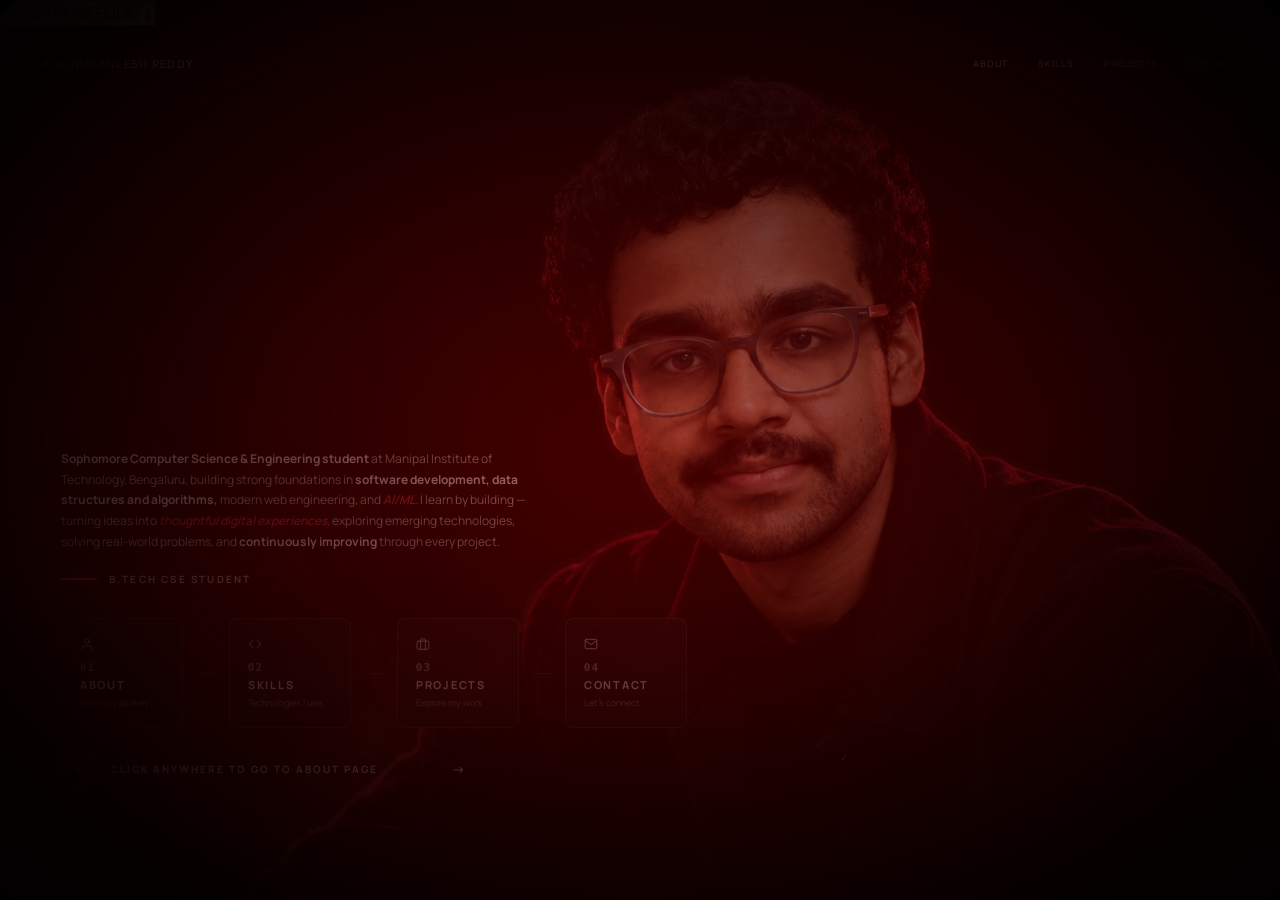
==== index.html @ 2d865bee "Initial portfolio website" ====
<!DOCTYPE html>
<html lang="en">

<head>

  <meta charset="UTF-8" />

  <meta name="viewport" content="width=device-width, initial-scale=1.0" />

  <meta name="description" content="A.V.Himaaneesh Reddy — Computer Science student and aspiring software engineer." />

  <link rel="stylesheet" href="style.css">

  <title>A.V.Himaaneesh Reddy — Portfolio</title>



  <!-- =====================================================
       PREMIUM EDITORIAL FONTS
  ====================================================== -->

  <link rel="preconnect" href="https://fonts.googleapis.com" />

  <link rel="preconnect" href="https://fonts.gstatic.com" crossorigin />

  <link
    href="https://fonts.googleapis.com/css2?family=Manrope:wght@400;500;600;700;800&family=Bodoni+Moda:opsz,wght@6..96,400;6..96,500;6..96,700&family=DM+Sans:wght@400;500;600&display=swap"
    rel="stylesheet" />



</head>


<body>
  <!-- =========================================================
     CINEMATIC PORTFOLIO INTRO
     ========================================================= -->

  <div class="portfolio-intro" id="portfolioIntro">

    <div class="intro-red-atmosphere"></div>

    <div class="intro-light" id="introLight"></div>

    <div class="intro-name-wrap">
      <div class="intro-name-mask">

        <h1 class="intro-name" id="introName">
          A.V. HIMAANEESH REDDY
        </h1>

      </div>
    </div>

    <div class="intro-center-glow" id="introCenterGlow"></div>

    <button class="intro-enter" id="introEnter" type="button">
      <span class="intro-enter-label">ENTER PORTFOLIO</span>
      <span class="intro-enter-line"></span>
      <span class="intro-enter-arrow">↓</span>
    </button>

  </div>


  <!-- =====================================================
     HERO
===================================================== -->

  <main class="hero">

    <!-- Final center glow -->
    <div class="intro-center-glow" id="introCenterGlow"></div>

    <!-- Enter control -->
    <button class="intro-enter" id="introEnter" type="button">
      <span class="intro-enter-label">ENTER PORTFOLIO</span>
      <span class="intro-enter-line"></span>
      <span class="intro-enter-arrow">↓</span>
    </button>

    </div>



    <!-- =====================================================
       HERO
  ====================================================== -->
    <main class="hero">


      <!-- ===================================================
         YOUR EXACT CINEMATIC IMAGE
    ==================================================== -->

      <img class="hero-image" src="ChatGPT Image Oct 2, 2026, 03_13_14 PM.png" alt="A.V.Himaaneesh Reddy" />


      <!-- Cinematic readability -->

      <div class="image-overlay"></div>


      <!-- Subtle red atmosphere -->

      <div class="red-atmosphere"></div>

      <!-- ===================================================
     CONTINUOUS MOVING NAME
     RIGHT → LEFT
==================================================== -->

      <div class="hero-name-marquee" aria-label="A.V.Himaaneesh Reddy">

        <div class="hero-name-track" id="heroNameTrack">

          <span class="hero-name-item">
            A.V.Himaaneesh&nbsp;<span class="red-name">Reddy</span>
          </span>

          <span class="hero-name-item" aria-hidden="true">
            A.V.Himaaneesh&nbsp;<span class="red-name">Reddy</span>
          </span>

          <span class="hero-name-item" aria-hidden="true">
            A.V.Himaaneesh&nbsp;<span class="red-name">Reddy</span>
          </span>

        </div>

      </div>
      <!-- ===================================================
         EXACT PERSON FOREGROUND
         TEXT PASSES BEHIND PERSON
    ==================================================== -->

      <img class="hero-person-foreground" src="hero-person-cutout.png" alt="" aria-hidden="true" />

      <!-- ===================================================
         DESKTOP HEADER
    ==================================================== -->

      <header class="header">


        <!-- Personal identity -->

        <a href="index.html" class="brand">
          A.V.Himaaneesh Reddy
        </a>


        <div class="header-right">


          <!-- Main website pages -->

          <nav class="main-nav" aria-label="Primary navigation">

            <a href="about.html" class="transition-to-about">
              About
            </a>

            <a href="skills.html">
              Skills
            </a>

            <a href="projects.html">
              Projects
            </a>

            <a href="contact.html">
              Contact
            </a>

          </nav>


        </div>

      </header>


      <!-- ===================================================
         MOBILE MENU BUTTON
    ==================================================== -->

      <button class="menu-button" id="menuButton" aria-label="Open navigation" aria-expanded="false">

        <span class="menu-lines">

          <span></span>

          <span></span>

          <span></span>

        </span>

      </button>


      <!-- ===================================================
         MOBILE NAVIGATION
    ==================================================== -->

      <div class="mobile-overlay" id="mobileOverlay"></div>


      <aside class="mobile-panel" id="mobilePanel" aria-label="Mobile navigation">

        <button class="mobile-close" id="mobileClose" aria-label="Close navigation">
          ×
        </button>


        <div class="mobile-panel-label">
          Navigation
        </div>


        <nav class="mobile-links">

          <a href="about.html" class="transition-to-about">
            About
          </a>

          <a href="skills.html">
            Skills
          </a>

          <a href="projects.html">
            Projects
          </a>

          <a href="contact.html">
            Contact
          </a>

        </nav>

      </aside>


      <!-- ===================================================
         HERO INTRODUCTION
    ==================================================== -->

      <section class="intro" aria-labelledby="hero-title">


        <!-- =================================================
           PROFESSIONAL INTRODUCTION
      ================================================== -->

        <p class="intro-copy">
          <strong>Sophomore Computer Science & Engineering student</strong> at
          Manipal Institute of Technology, Bengaluru, building strong foundations in
          <strong>software development, data structures and algorithms,</strong> modern web engineering, and
          <em>AI/ML.</em> I learn by building — turning ideas into
          <em>thoughtful digital experiences,</em> exploring emerging technologies,
          solving real-world problems, and <strong>continuously improving</strong> through every project.
        </p>


        <!-- =================================================
           SMALL ROLE IDENTIFIER
      ================================================== -->

        <div class="role-label">

          <span class="role-red-line" aria-hidden="true"></span>
          <span>B.Tech CSE Student</span>

        </div>


        <!-- =================================================
           HERO NAVIGATION CARDS BOXES
      ================================================== -->

        <div class="hero-nav-cards">

          <a href="about.html" class="nav-card transition-to-about">
            <div class="card-icon">
              <svg width="14" height="14" viewBox="0 0 24 24" fill="none" stroke="currentColor" stroke-width="1.6"
                stroke-linecap="round" stroke-linejoin="round">
                <path d="M20 21v-2a4 4 0 0 0-4-4H8a4 4 0 0 0-4 4v2"></path>
                <circle cx="12" cy="7" r="4"></circle>
              </svg>
            </div>
            <div class="card-num">01</div>
            <div class="card-title">ABOUT</div>
            <div class="card-sub">Know my journey</div>
          </a>

          <div class="card-line"></div>

          <a href="skills.html" class="nav-card">
            <div class="card-icon">
              <svg width="14" height="14" viewBox="0 0 24 24" fill="none" stroke="currentColor" stroke-width="1.6"
                stroke-linecap="round" stroke-linejoin="round">
                <polyline points="16 18 22 12 16 6"></polyline>
                <polyline points="8 6 2 12 8 18"></polyline>
              </svg>
            </div>
            <div class="card-num">02</div>
            <div class="card-title">SKILLS</div>
            <div class="card-sub">Technologies I use</div>
          </a>

          <div class="card-line"></div>

          <a href="projects.html" class="nav-card">
            <div class="card-icon">
              <svg width="14" height="14" viewBox="0 0 24 24" fill="none" stroke="currentColor" stroke-width="1.6"
                stroke-linecap="round" stroke-linejoin="round">
                <rect x="2" y="7" width="20" height="14" rx="2" ry="2"></rect>
                <path d="M16 21V5a2 2 0 0 0-2-2h-4a2 2 0 0 0-2 2v16"></path>
              </svg>
            </div>
            <div class="card-num">03</div>
            <div class="card-title">PROJECTS</div>
            <div class="card-sub">Explore my work</div>
          </a>

          <div class="card-line"></div>

          <a href="contact.html" class="nav-card">
            <div class="card-icon">
              <svg width="14" height="14" viewBox="0 0 24 24" fill="none" stroke="currentColor" stroke-width="1.6"
                stroke-linecap="round" stroke-linejoin="round">
                <path d="M4 4h16c1.1 0 2 .9 2 2v12c0 1.1-.9 2-2 2H4c-1.1 0-2-.9-2-2V6c0-1.1.9-2 2-2z"></path>
                <polyline points="22,6 12,13 2,6"></polyline>
              </svg>
            </div>
            <div class="card-num">04</div>
            <div class="card-title">CONTACT</div>
            <div class="card-sub">Let's connect</div>
          </a>

        </div>


        <!-- =================================================
           CLICK ANYWHERE TO EXPLORE CTA BAR
      ================================================== -->

        <div class="explore-cta">
          <div class="cta-pulse-circle">
            <div class="cta-dot"></div>
          </div>
          <span class="cta-text">CLICK ANYWHERE TO GO TO ABOUT PAGE</span>
          <div class="cta-arrow-line">
            <div class="cta-line"></div>
            <div class="cta-arrow">→</div>
          </div>
        </div>


      </section>


    </main>


    <!-- =====================================================
       MOBILE MENU SCRIPT
  ====================================================== -->

    <script>

      const menuButton =
        document.getElementById("menuButton");

      const mobileClose =
        document.getElementById("mobileClose");

      const mobileOverlay =
        document.getElementById("mobileOverlay");


      function openMenu() {

        document.body.classList.add(
          "mobile-menu-open"
        );

        menuButton.setAttribute(
          "aria-expanded",
          "true"
        );

      }


      function closeMenu() {

        document.body.classList.remove(
          "mobile-menu-open"
        );

        menuButton.setAttribute(
          "aria-expanded",
          "false"
        );

      }


      menuButton.addEventListener(
        "click",
        openMenu
      );


      mobileClose.addEventListener(
        "click",
        closeMenu
      );


      mobileOverlay.addEventListener(
        "click",
        closeMenu
      );


      document.addEventListener(
        "keydown",
        (event) => {

          if (
            event.key === "Escape"
          ) {

            closeMenu();

          }

        }
      );

    </script>
    <script src="index.js"></script>
</body>

</html>
---- style.css ----
*,
    *::before,
    *::after {
      margin: 0;
      padding: 0;
      box-sizing: border-box;
    }


    html,
    body {
      width: 100%;
      height: 100%;

      overflow: hidden;

      background: #050505;
    }


    body {
      color: #F2EEE6;

      font-family:
        "Manrope",
        sans-serif;

      -webkit-font-smoothing: antialiased;

      text-rendering: optimizeLegibility;
    }


    a {
      color: inherit;

      text-decoration: none;
    }


    button {
      font: inherit;
    }


    /* =====================================================
       DESIGN SYSTEM
    ====================================================== */

    :root {
      --font-primary: "Manrope", Arial, sans-serif;
      --font-display: "Bodoni Moda", Georgia, serif;
      --font-mono: "IBM Plex Mono", monospace;

      --font-sans: var(--font-primary);
      --font-serif: var(--font-display);
      --font-code: var(--font-mono);

      /* Legacy compatibility mappings */
      --serif: var(--font-display);
      --sans: var(--font-primary);
      --font: var(--font-primary);
      --display-font: var(--font-display);
      --ui-font: var(--font-primary);

      --white: #F2EEE6;
      --white-soft: #D7D0C6;
      --muted: #8D8780;
      --red-bright: #D72D3E;
      --red: #D72D3E;
    }


    /* =====================================================
       HERO
    ====================================================== */

    .hero {

      position: relative;

      width: 100%;

      height: 100dvh;

      overflow: hidden;

      background:
        var(--black);

      isolation: isolate;
    }


    /* =====================================================
       HERO IMAGE
    ====================================================== */

    .hero-image {

      position: absolute;

      inset: 0;

      z-index: 3;

      width: 100%;

      height: 100%;

      object-fit: cover;

      /*
        The original image already places
        the subject toward the right.
      */

      object-position: center center;

      filter:
        brightness(0.82) contrast(1.07) saturate(0.94);

      animation:
        imageReveal 1.5s cubic-bezier(0.22, 1, 0.36, 1) both;
    }


    @keyframes imageReveal {

      from {

        opacity: 0;

        transform:
          scale(1.025);
      }

      to {

        opacity: 1;

        transform:
          scale(1);
      }
    }


    /* =====================================================
       CINEMATIC LEFT OVERLAY
       
       The overlay is strongest on the left,
       where the typography sits.
    ====================================================== */

    .image-overlay {

      position: absolute;

      inset: 0;

      z-index: 4;

      pointer-events: none;

      background:
        linear-gradient(90deg,
          rgba(5, 5, 5, 0.90) 0%,
          rgba(5, 5, 5, 0.78) 17%,
          rgba(5, 5, 5, 0.55) 33%,
          rgba(5, 5, 5, 0.22) 50%,
          rgba(5, 5, 5, 0.04) 72%,
          rgba(5, 5, 5, 0.08) 100%);
    }


    /* =====================================================
       SUBTLE ATMOSPHERIC RED
    ====================================================== */

    .red-atmosphere {

      position: absolute;

      z-index: 5;

      left: -10vw;

      bottom: -12vh;

      width: 38vw;

      height: 45vh;

      pointer-events: none;

      background:
        rgba(130, 10, 22, 0.08);

      filter:
        blur(110px);
    }


    /* =====================================================
       HEADER
    ====================================================== */

    .header {

      position: absolute;

      top: 0;

      left: 0;

      right: 0;

      z-index: 30;

      display: flex;

      align-items: center;

      justify-content: space-between;

      padding:
        30px 42px;

      animation:
        headerReveal 0.9s ease-out 0.35s both;
    }


    /* =====================================================
       BRAND
    ====================================================== */

    .brand {

      font-family:
        var(--ui-font);

      font-size: 11px;

      font-weight: 600;

      letter-spacing: 0.12em;

      text-transform: uppercase;

      color:
        var(--ivory);

      white-space: nowrap;

      transition:
        opacity 250ms ease;
    }


    .brand:hover {

      opacity: 0.65;
    }


    /* =====================================================
       HEADER RIGHT
    ====================================================== */

    .header-right {

      display: flex;

      align-items: center;

      gap: 42px;
    }


    /* =====================================================
       MAIN NAVIGATION
       
       HORIZONTAL
    ====================================================== */

    .main-nav {

      display: flex;

      align-items: center;

      gap: 30px;
    }


    .main-nav a {

      position: relative;

      font-family:
        var(--ui-font);

      font-size: 9px;

      font-weight: 500;

      letter-spacing: 0.11em;

      text-transform: uppercase;

      color:
        var(--warm-white);

      transition:
        opacity 300ms ease,
        transform 300ms ease;
    }


    .main-nav a::after {

      content: "";

      position: absolute;

      left: 0;

      bottom: -5px;

      width: 100%;

      height: 1px;

      background:
        var(--ivory);

      transform:
        scaleX(0);

      transform-origin:
        right;

      transition:
        transform 300ms cubic-bezier(0.76,
          0,
          0.24,
          1);
    }


    .main-nav a:hover {

      opacity: 0.65;

      transform:
        translateY(-1px);
    }


    .main-nav a:hover::after {

      transform:
        scaleX(1);

      transform-origin:
        left;
    }


    /* =====================================================
       SOCIAL NAVIGATION
    ====================================================== */

    .social-nav {

      display: flex;

      align-items: center;

      gap: 20px;

      padding-left: 2px;
    }


    .social-nav a {

      font-family:
        var(--ui-font);

      font-size: 8px;

      font-weight: 500;

      letter-spacing: 0.08em;

      text-transform: uppercase;

      color:
        var(--champagne);

      transition:
        opacity 300ms ease;
    }


    .social-nav a:hover {

      opacity: 0.45;
    }


    /* =====================================================
       MAIN INTRODUCTION
       
       IMPORTANT:
       This container is deliberately constrained
       to the left side of the viewport.
    ====================================================== */

    .intro {

      position: absolute;

      z-index: 15;

      left: 4.5vw;

      top: 57%;

      width:
        min(44vw,
          640px);

      transform:
        translateY(-30%);

      pointer-events: none;

      animation:
        introReveal 0.5s ease-out both;
    }


    /* =====================================================
       NAME
    ====================================================== */

    /* =====================================================
   HUGE EDITORIAL MOVING NAME
   RIGHT → LEFT
===================================================== */

    /* =====================================================
   EDITORIAL BACKGROUND NAME MARQUEE
   RIGHT → LEFT
===================================================== */
    /* =====================================================
   EDITORIAL BACKGROUND NAME
   RIGHT → LEFT
===================================================== */



    /* =====================================================
   PREMIUM BACKGROUND NAME MARQUEE
   RIGHT → LEFT
===================================================== */


    /* =====================================================
   PREMIUM CONTINUOUS NAME MARQUEE
   RIGHT → LEFT
===================================================== */

    .hero-name-marquee {
      position: absolute;
      left: 0;
      top: 25%;
      width: 100%;
      height: 24vh;

      overflow: hidden;

      z-index: 6;
      pointer-events: none;

      transform: translateY(-50%);
    }

    .hero-name-track {
      display: flex;
      align-items: center;

      width: max-content;
      height: 100%;

      will-change: transform;

      transform: translate3d(100vw, 0, 0);
    }

    .hero-name-item {

      flex: 0 0 auto;

      display: block;

      font-family: var(--font-primary);

      font-size: clamp(96px, 10.5vw, 215px);

      font-weight: 800;

      font-style: italic;

      line-height: 0.82;

      letter-spacing: -0.065em;

      white-space: nowrap;

      color: #FFFFFF;

      opacity: 1;

      padding-right: 7vw;

      text-transform: none;

    }

    .hero-name-item .red-name {
      color: #D72D3E !important;
    }

    /* =====================================================
   PERSON FOREGROUND
   TEXT GOES BEHIND THE PERSON
===================================================== */

    .hero-person-foreground {

      position: absolute;

      inset: 0;

      width: 100%;
      height: 100%;

      object-fit: cover;
      object-position: center center;

      z-index: 7;

      pointer-events: none;
    }



    /* =====================================================
   MOBILE
===================================================== */

    @media (max-width: 700px) {

      .hero-name-marquee {
        top: 24%;
        height: 18vh;
      }

      .hero-name-item {
        font-size: 18vw;
        padding-right: 10vw;
      }


    }


    /* =====================================================
   SLOW CINEMATIC NAME MOVEMENT
   ===================================================== */




    /* =====================================================
       A.V.HIMAANEESH
       
       Carefully sized so the complete word
       remains visible.
    ====================================================== */

    .intro-heading {
      margin-bottom: 12px;
    }

    .name-line-one {

      display: block;

      font-family:
        var(--display-font);

      font-size:
        clamp(48px,
          5.2vw,
          98px);

      font-weight: 800;

      font-style: italic;

      line-height: 0.84;

      letter-spacing:
        -0.05em;

      color: #FFFFFF;

      white-space: nowrap;

      max-width: 100%;
    }


    /* =====================================================
       REDDY
    ====================================================== */

    .name-line-two {

      display: block;

      margin-top: 2px;

      font-family:
        var(--display-font);

      font-size:
        clamp(48px,
          5.2vw,
          98px);

      font-weight: 800;

      font-style: italic;

      line-height: 0.84;

      letter-spacing:
        -0.05em;

      color: #D72D3E;

      white-space: nowrap;
    }


    /* =====================================================
       PROFESSIONAL PARAGRAPH
    ====================================================== */

    .intro-copy {
      width: min(100%, 480px);
      margin-top: 16px;
      margin-left: 0.25vw;
      font-family: var(--font-primary);
      font-size: clamp(12px, 0.9vw, 15px);
      font-weight: 400;
      line-height: 1.72;
      color: rgba(242, 238, 230, 0.82);
    }

    .intro-copy strong {
      color: #FFFFFF;
      font-weight: 700;
    }

    .intro-copy em {
      color: var(--red-bright);
      font-style: italic;
      font-weight: 600;
    }

    /* =====================================================
       ROLE LABEL
    ====================================================== */

    .role-label {
      display: flex;
      align-items: center;
      gap: 12px;
      margin-top: 20px;
      margin-left: 0.25vw;
      font-family: var(--font-primary);
      font-size: 10px;
      font-weight: 600;
      letter-spacing: 0.22em;
      text-transform: uppercase;
      color: var(--white-soft);
    }

    .role-red-line {
      display: inline-block;
      width: 36px;
      height: 1.5px;
      background: var(--red-bright);
      box-shadow: 0 0 10px rgba(215, 45, 62, 0.7);
    }


    /* =====================================================
       HERO NAVIGATION CARDS BOXES
    ====================================================== */

    .hero-nav-cards {
      display: flex;
      align-items: center;
      gap: 14px;
      margin-top: 32px;
      margin-left: 0.25vw;
      pointer-events: auto;
    }

    .nav-card {
      display: flex;
      flex-direction: column;
      align-items: flex-start;
      padding: 18px 18px;
      background: rgba(15, 15, 15, 0.72);
      border: 1px solid rgba(255, 255, 255, 0.12);
      border-radius: 8px;
      min-width: 122px;
      transition: all 0.3s cubic-bezier(0.16, 1, 0.3, 1);
      backdrop-filter: blur(10px);
      -webkit-backdrop-filter: blur(10px);
      cursor: pointer;
    }

    .nav-card:hover {
      background: rgba(165, 29, 45, 0.22);
      border-color: rgba(215, 45, 62, 0.65);
      transform: translateY(-4px);
      box-shadow: 0 12px 28px -4px rgba(165, 29, 45, 0.35);
    }

    .card-icon {
      color: rgba(242, 238, 230, 0.85);
      margin-bottom: 10px;
      display: flex;
      align-items: center;
      justify-content: center;
      transition: color 0.3s ease;
    }

    .nav-card:hover .card-icon {
      color: #D72D3E;
    }

    .card-num {
      font-family: var(--font-mono);
      font-size: 11px;
      font-weight: 600;
      letter-spacing: 0.1em;
      color: rgba(242, 238, 230, 0.55);
    }

    .card-title {
      font-family: var(--font-primary);
      font-size: 11px;
      font-weight: 700;
      letter-spacing: 0.16em;
      color: #F2EEE6;
      text-transform: uppercase;
      margin-top: 3px;
    }

    .card-sub {
      font-family: var(--font-primary);
      font-size: 9px;
      font-weight: 400;
      color: rgba(242, 238, 230, 0.50);
      margin-top: 4px;
      white-space: nowrap;
    }

    .card-line {
      width: 18px;
      height: 1px;
      background: rgba(255, 255, 255, 0.12);
      flex-shrink: 0;
    }


    /* =====================================================
       CLICK ANYWHERE TO EXPLORE CTA BAR
    ===================================================== */

    .explore-cta {
      display: flex;
      align-items: center;
      gap: 16px;
      margin-top: 24px;
      margin-left: 0.25vw;
      pointer-events: auto;
    }

    .cta-pulse-circle {
      width: 34px;
      height: 34px;
      border-radius: 50%;
      border: 1.5px solid rgba(215, 45, 62, 0.6);
      display: flex;
      align-items: center;
      justify-content: center;
      background: rgba(215, 45, 62, 0.08);
      box-shadow: 0 0 15px rgba(215, 45, 62, 0.3);
      animation: pulseGlow 2.4s infinite cubic-bezier(0.4, 0, 0.6, 1);
    }

    .cta-dot {
      width: 6px;
      height: 6px;
      border-radius: 50%;
      background: #D72D3E;
      box-shadow: 0 0 8px #D72D3E;
    }

    @keyframes pulseGlow {

      0%,
      100% {
        transform: scale(1);
        box-shadow: 0 0 12px rgba(215, 45, 62, 0.3);
      }

      50% {
        transform: scale(1.08);
        box-shadow: 0 0 22px rgba(215, 45, 62, 0.6);
      }
    }

    .cta-text {
      font-family: var(--ui-font);
      font-size: 10px;
      font-weight: 700;
      letter-spacing: 0.2em;
      text-transform: uppercase;
      color: rgba(242, 238, 230, 0.9);
    }

    .cta-arrow-line {
      display: flex;
      align-items: center;
      gap: 6px;
    }

    .cta-line {
      width: 52px;
      height: 1px;
      background: var(--editorial-red);
    }

    .cta-arrow {
      color: var(--editorial-red);
      font-size: 13px;
      font-weight: 600;
    }


    /* =====================================================
       INTRO ANIMATION
    ====================================================== */

    @keyframes introReveal {

      from {

        opacity: 0;

      }

      to {

        opacity: 1;

      }
    }


    @keyframes headerReveal {

      from {

        opacity: 0;

        transform:
          translateY(-12px);
      }

      to {

        opacity: 1;

        transform:
          translateY(0);
      }
    }


    /* =====================================================
       MOBILE MENU BUTTON
    ====================================================== */

    .menu-button {

      display: none;

      position: absolute;

      top: 17px;

      right: 17px;

      z-index: 50;

      width: 42px;

      height: 42px;

      border: none;

      background:
        transparent;

      cursor: pointer;
    }


    .menu-lines {

      width: 21px;

      height: 13px;

      display: flex;

      flex-direction: column;

      justify-content: space-between;
    }


    .menu-lines span {

      width: 100%;

      height: 1px;

      background:
        var(--ivory);
    }


    /* =====================================================
       MOBILE NAVIGATION DRAWER
    ====================================================== */

    .mobile-overlay {

      position: fixed;

      inset: 0;

      z-index: 40;

      background:
        rgba(0,
          0,
          0,
          0.55);

      opacity: 0;

      pointer-events: none;

      transition:
        opacity 400ms ease;
    }


    .mobile-panel {

      position: fixed;

      top: 0;

      right: 0;

      bottom: 0;

      z-index: 45;

      width:
        min(84vw,
          390px);

      padding:
        80px 30px 40px;

      background:
        #111111;

      transform:
        translateX(100%);

      transition:
        transform 550ms cubic-bezier(0.76,
          0,
          0.24,
          1);
    }


    .mobile-menu-open .mobile-overlay {

      opacity: 1;

      pointer-events: auto;
    }


    .mobile-menu-open .mobile-panel {

      transform:
        translateX(0);
    }


    .mobile-panel-label {

      margin-bottom: 30px;

      font-family:
        var(--ui-font);

      font-size: 8px;

      font-weight: 500;

      letter-spacing: 0.25em;

      text-transform: uppercase;

      color:
        var(--muted);
    }


    .mobile-links {

      display: flex;

      flex-direction: column;

      gap: 14px;
    }


    .mobile-links a {

      font-family:
        var(--display-font);

      font-size: 42px;

      font-weight: 400;

      line-height: 0.95;

      color:
        var(--ivory);

      transition:
        opacity 250ms ease;
    }


    .mobile-links a:hover {

      opacity: 0.5;
    }


    .mobile-socials {

      display: flex;

      flex-wrap: wrap;

      gap: 18px;

      margin-top: 60px;
    }


    .mobile-socials a {

      font-family:
        var(--ui-font);

      font-size: 9px;

      font-weight: 500;

      letter-spacing: 0.1em;

      text-transform: uppercase;

      color:
        var(--champagne);
    }


    .mobile-close {

      position: absolute;

      top: 22px;

      right: 22px;

      width: 40px;

      height: 40px;

      display: flex;

      align-items: center;

      justify-content: center;

      border: none;

      background:
        transparent;

      color:
        var(--ivory);

      font-size: 27px;

      font-weight: 200;

      cursor: pointer;
    }


    /* =====================================================
       MOBILE
    ====================================================== */

    @media (max-width: 700px) {


      html,
      body {

        overflow: hidden;
      }


      .header {

        padding:
          22px;
      }


      .header-right {

        display: none;
      }


      .brand {

        font-size: 9px;

        letter-spacing:
          0.1em;
      }


      .menu-button {

        display: flex;

        align-items: center;

        justify-content: center;
      }


      .hero-image {

        object-position:
          66% center;

        filter:
          brightness(0.76) contrast(1.06) saturate(0.94);
      }


      .image-overlay {

        background:
          linear-gradient(180deg,
            rgba(5, 5, 5, 0.54) 0%,
            rgba(5, 5, 5, 0.12) 36%,
            rgba(5, 5, 5, 0.80) 100%);
      }


      .intro {

        left: 7vw;

        top: 55%;

        width: 86vw;
      }


      .name-line-one {

        font-size:
          12.4vw;

        letter-spacing:
          -0.055em;
      }


      .name-line-two {

        margin-left:
          8vw;

        font-size:
          11.6vw;
      }


      .intro-copy {

        width: 78vw;

        margin-top: 28px;

        font-size: 11px;

        line-height: 1.72;
      }


      .role-label {

        margin-top: 18px;

        font-size: 7px;

        letter-spacing:
          0.17em;
      }

    }


    /* =====================================================
       TABLET / SMALL LAPTOP
       
       Extra protection against face overlap.
    ====================================================== */

    @media (min-width: 701px) and (max-width: 1200px) {

      .header {

        padding:
          26px 30px;
      }


      .header-right {

        gap: 25px;
      }


      .main-nav {

        gap: 20px;
      }


      .social-nav {

        gap: 13px;
      }


      .intro {

        left: 4vw;

        width: 43vw;
      }


      .name-line-one {

        font-size:
          clamp(48px,
            5.1vw,
            78px);
      }


      .name-line-two {

        font-size:
          clamp(45px,
            5vw,
            74px);
      }


      .intro-copy {

        max-width: 390px;

        font-size: 11px;
      }

    }


    /* =====================================================
       LARGE DESKTOP
       
       Keeps name elegant rather than oversized.
    ====================================================== */

    @media (min-width: 1600px) {

      .intro {

        left: 4.7vw;

        width: 40vw;

        max-width: 720px;
      }


      .name-line-one {

        font-size:
          clamp(80px,
            5vw,
            108px);
      }


      .name-line-two {

        font-size:
          clamp(72px,
            4.8vw,
            102px);
      }


      .intro-copy {

        max-width: 475px;

        font-size: 13px;
      }

    }


    /* =====================================================
       REDUCED MOTION
    ====================================================== */

    @media (prefers-reduced-motion: reduce) {

      *,
      *::before,
      *::after {

        animation-duration:
          0.01ms !important;

        animation-delay:
          0ms !important;

        transition-duration:
          0.01ms !important;
      }

    }

    /* =========================================================
   CINEMATIC PORTFOLIO INTRO
   ISOLATED — DOES NOT MODIFY HERO
========================================================= */

    .portfolio-intro {
      position: fixed;
      inset: 0;

      width: 100%;
      height: 100dvh;

      z-index: 9999;

      overflow: hidden;

      background:
        radial-gradient(ellipse at center,
          rgba(90, 0, 0, 0.30) 0%,
          rgba(25, 0, 0, 0.65) 42%,
          #000000 100%);

      display: flex;
      align-items: center;
      justify-content: center;

      opacity: 1;
      visibility: visible;

      pointer-events: auto;

      transition:
        opacity 1.25s cubic-bezier(0.77, 0, 0.175, 1),
        visibility 1.25s;
    }


    /* =========================================================
   RED ATMOSPHERE
========================================================= */

    .portfolio-intro .intro-red-atmosphere {
      position: absolute;
      inset: -20%;

      z-index: 0;

      pointer-events: none;

      background:
        radial-gradient(ellipse at 50% 50%,
          rgba(150, 0, 0, 0.30) 0%,
          rgba(80, 0, 0, 0.18) 35%,
          transparent 70%);

      filter: blur(60px);

      animation:
        portfolioIntroAtmosphere 6s ease-in-out infinite alternate;
    }


    @keyframes portfolioIntroAtmosphere {

      from {
        transform: scale(1);
        opacity: 0.65;
      }

      to {
        transform: scale(1.12);
        opacity: 1;
      }

    }


    /* =========================================================
   MOVING LIGHT BEAM
========================================================= */

    .portfolio-intro .intro-light {

      position: absolute;

      top: -25%;
      left: 0;

      width: 11vw;
      min-width: 90px;
      max-width: 170px;

      height: 150%;

      z-index: 4;

      pointer-events: none;

      opacity: 0;

      background:
        linear-gradient(90deg,

          transparent 0%,

          rgba(255, 0, 0, 0.02) 20%,

          rgba(255, 35, 35, 0.20) 38%,

          rgba(255, 210, 210, 0.95) 50%,

          rgba(255, 35, 35, 0.20) 62%,

          rgba(255, 0, 0, 0.02) 80%,

          transparent 100%);

      filter:
        blur(2px) drop-shadow(0 0 25px rgba(255, 30, 30, 0.55)) drop-shadow(0 0 65px rgba(255, 0, 0, 0.25));

      mix-blend-mode: screen;
    }


    .portfolio-intro .intro-light::after {

      content: "";

      position: absolute;

      top: 0;
      left: 50%;

      width: 2px;
      height: 100%;

      transform: translateX(-50%);

      background:
        linear-gradient(180deg,
          transparent,
          rgba(255, 255, 255, 0.75),
          transparent);

      box-shadow:
        0 0 12px rgba(255, 80, 80, 0.9),
        0 0 35px rgba(255, 0, 0, 0.5);
    }


    /* =========================================================
   NAME CONTAINER
========================================================= */

    .portfolio-intro .intro-name-wrap {

      position: absolute;

      left: 50%;
      top: 50%;

      width: min(92vw, 1500px);

      transform:
        translate(-50%, -50%);

      z-index: 3;

      pointer-events: none;
    }


    /* =========================================================
   NAME REVEAL MASK
========================================================= */

    .portfolio-intro .intro-name-mask {

      position: relative;

      width: 100%;

      overflow: hidden;

      --reveal-position: -15%;

      mask-image:
        linear-gradient(90deg,

          transparent 0%,

          transparent calc(var(--reveal-position) - 8%),

          #000 calc(var(--reveal-position) - 3%),

          #000 calc(var(--reveal-position) + 3%),

          transparent calc(var(--reveal-position) + 8%),

          transparent 100%);

      -webkit-mask-image:
        linear-gradient(90deg,

          transparent 0%,

          transparent calc(var(--reveal-position) - 8%),

          #000 calc(var(--reveal-position) - 3%),

          #000 calc(var(--reveal-position) + 3%),

          transparent calc(var(--reveal-position) + 8%),

          transparent 100%);

      mask-repeat: no-repeat;
      -webkit-mask-repeat: no-repeat;

      mask-size: 100% 100%;
      -webkit-mask-size: 100% 100%;
    }


    /* =========================================================
   NAME
========================================================= */

    .portfolio-intro .intro-name {

      margin: 0;
      padding: 0;

      width: 100%;

      text-align: center;

      white-space: nowrap;

      font-family:
        "Manrope",
        Arial,
        sans-serif;

      font-size:
        clamp(2rem, 6vw, 7rem);

      font-weight: 800;

      font-style: italic;

      line-height: 0.95;

      letter-spacing:
        clamp(-0.04em, -0.12vw, -0.02em);

      color: #F2EEE6;

      text-shadow:
        0 0 20px rgba(255, 255, 255, 0.08),

        0 0 50px rgba(255, 0, 0, 0.10);

      user-select: none;
    }


    /* =========================================================
   CENTER GLOW
========================================================= */

    .portfolio-intro .intro-center-glow {

      position: absolute;

      left: 50%;
      top: 50%;

      width: min(55vw, 750px);
      height: min(55vw, 750px);

      transform:
        translate(-50%, -50%) scale(0.65);

      z-index: 1;

      border-radius: 50%;

      background:
        radial-gradient(circle,

          rgba(170, 0, 0, 0.18) 0%,

          rgba(100, 0, 0, 0.08) 35%,

          transparent 72%);

      filter: blur(45px);

      opacity: 0;

      pointer-events: none;

      transition:
        opacity 1.2s ease,
        transform 1.2s cubic-bezier(0.22, 1, 0.36, 1);
    }


    .portfolio-intro.center-stopped .intro-center-glow {

      opacity: 1;

      transform:
        translate(-50%, -50%) scale(1);
    }


    /* =========================================================
   CENTER → FULL NAME REVEAL
========================================================= */

    .portfolio-intro.center-stopped .intro-name-mask {

      animation:
        introFullNameReveal 1.45s cubic-bezier(0.22, 1, 0.36, 1) forwards;
    }


    @keyframes introFullNameReveal {

      0% {

        mask-image:
          linear-gradient(90deg,

            transparent 0%,

            transparent 43%,

            #000 48%,

            #000 52%,

            transparent 57%,

            transparent 100%);

        -webkit-mask-image:
          linear-gradient(90deg,

            transparent 0%,

            transparent 43%,

            #000 48%,

            #000 52%,

            transparent 57%,

            transparent 100%);
      }


      100% {

        mask-image:
          linear-gradient(90deg,
            #000 0%,
            #000 100%);

        -webkit-mask-image:
          linear-gradient(90deg,
            #000 0%,
            #000 100%);
      }

    }


    /* =========================================================
   ENTER PORTFOLIO
========================================================= */

    .portfolio-intro .intro-enter {

      position: absolute;

      left: 50%;
      bottom: 8vh;

      transform:
        translateX(-50%) translateY(20px);

      z-index: 10;

      display: flex;

      align-items: center;

      gap: 15px;

      padding: 0;

      border: 0;

      background: transparent;

      color: #F2EEE6;

      font-family:
        "Manrope",
        Arial,
        sans-serif;

      cursor: pointer;

      opacity: 0;
      visibility: hidden;

      transition:
        opacity 0.8s ease,
        transform 0.8s cubic-bezier(0.22, 1, 0.36, 1);
    }


    .portfolio-intro .intro-enter.visible {

      opacity: 1;

      visibility: visible;

      transform:
        translateX(-50%) translateY(0);
    }


    .portfolio-intro .intro-enter-label {

      font-size: 10px;

      font-weight: 700;

      letter-spacing: 0.25em;

      white-space: nowrap;
    }


    .portfolio-intro .intro-enter-line {

      width: 45px;

      height: 1px;

      background:
        rgba(242, 238, 230, 0.7);

      transition:
        width 0.4s ease;
    }


    .portfolio-intro .intro-enter-arrow {

      font-size: 15px;

      line-height: 1;

      transition:
        transform 0.4s ease;
    }


    .portfolio-intro .intro-enter:hover .intro-enter-line {

      width: 68px;
    }


    .portfolio-intro .intro-enter:hover .intro-enter-arrow {

      transform:
        translateY(5px);
    }


    /* =========================================================
   EXIT
========================================================= */

    .portfolio-intro.exit {

      opacity: 0;

      visibility: hidden;

      pointer-events: none;
    }


    .portfolio-intro.exit .intro-name {

      transform: scale(1.035);

      filter: blur(3px);

      transition:
        transform 1.2s ease,
        filter 1.2s ease;
    }


    .portfolio-intro.exit .intro-light {

      opacity: 0;

      transition:
        opacity 0.5s ease;
    }


    /* =========================================================
   MOBILE
========================================================= */

    @media (max-width: 700px) {

      .portfolio-intro .intro-name-wrap {

        width: 94vw;
      }

      .portfolio-intro .intro-name {

        font-size:
          clamp(1.4rem, 8vw, 3.5rem);

        letter-spacing: -0.025em;
      }

      .portfolio-intro .intro-light {

        width: 20vw;
        min-width: 65px;
      }

      .portfolio-intro .intro-enter {

        bottom: 6vh;
      }

      .portfolio-intro .intro-enter-label {

        font-size: 8px;

        letter-spacing: 0.20em;
      }

    }

    /* =========================================================
   PORTFOLIO CINEMATIC INTRO
   ISOLATED FULL-SCREEN OVERLAY
========================================================= */

    .portfolio-intro {
      position: fixed !important;
      inset: 0 !important;

      width: 100vw !important;
      height: 100dvh !important;

      margin: 0 !important;
      padding: 0 !important;

      z-index: 999999 !important;

      overflow: hidden !important;

      display: flex !important;
      align-items: center !important;
      justify-content: center !important;

      background:
        radial-gradient(ellipse at 50% 48%,
          rgba(95, 0, 0, 0.38) 0%,
          rgba(35, 0, 0, 0.72) 42%,
          rgba(3, 0, 0, 0.98) 82%,
          #000 100%) !important;

      opacity: 1 !important;
      visibility: visible !important;

      pointer-events: auto !important;

      isolation: isolate !important;
    }


    /* Hide the actual portfolio completely underneath */

    .portfolio-intro~.hero {
      position: relative;
    }


    /* =========================================================
   ATMOSPHERE
========================================================= */

    .portfolio-intro .intro-red-atmosphere {
      position: absolute !important;
      inset: -25% !important;

      z-index: 0 !important;

      background:
        radial-gradient(ellipse at center,
          rgba(150, 0, 0, 0.30),
          rgba(70, 0, 0, 0.15) 38%,
          transparent 70%) !important;

      filter: blur(55px);

      pointer-events: none !important;
    }


    /* =========================================================
   LIGHT BEAM
========================================================= */

    .portfolio-intro .intro-light {
      position: absolute !important;

      top: -20% !important;
      left: 0 !important;

      width: 12vw !important;
      min-width: 90px !important;
      max-width: 180px !important;

      height: 140% !important;

      z-index: 5 !important;

      opacity: 0;

      pointer-events: none !important;

      background:
        linear-gradient(90deg,
          transparent 0%,
          rgba(255, 0, 0, 0.05) 25%,
          rgba(255, 60, 60, 0.30) 42%,
          rgba(255, 225, 225, 1) 50%,
          rgba(255, 60, 60, 0.30) 58%,
          rgba(255, 0, 0, 0.05) 75%,
          transparent 100%) !important;

      filter:
        blur(2px) drop-shadow(0 0 25px rgba(255, 20, 20, 0.7)) drop-shadow(0 0 70px rgba(255, 0, 0, 0.35));

      mix-blend-mode: screen;
    }


    /* =========================================================
   NAME
========================================================= */

    .portfolio-intro .intro-name-wrap {
      position: absolute !important;

      left: 50% !important;
      top: 50% !important;

      width: min(92vw, 1500px) !important;

      transform:
        translate(-50%, -50%) !important;

      z-index: 4 !important;

      margin: 0 !important;
      padding: 0 !important;

      pointer-events: none !important;
    }


    .portfolio-intro .intro-name-mask {
      position: relative !important;

      width: 100% !important;

      overflow: hidden !important;

      --reveal-position: -15%;

      mask-image:
        linear-gradient(90deg,
          transparent 0%,
          transparent calc(var(--reveal-position) - 6%),
          #000 calc(var(--reveal-position) - 2%),
          #000 calc(var(--reveal-position) + 2%),
          transparent calc(var(--reveal-position) + 6%),
          transparent 100%);

      -webkit-mask-image:
        linear-gradient(90deg,
          transparent 0%,
          transparent calc(var(--reveal-position) - 6%),
          #000 calc(var(--reveal-position) - 2%),
          #000 calc(var(--reveal-position) + 2%),
          transparent calc(var(--reveal-position) + 6%),
          transparent 100%);

      mask-repeat: no-repeat;
      -webkit-mask-repeat: no-repeat;

      mask-size: 100% 100%;
      -webkit-mask-size: 100% 100%;
    }


    .portfolio-intro .intro-name {
      display: block !important;

      width: 100% !important;

      margin: 0 !important;
      padding: 0 !important;

      text-align: center !important;

      white-space: nowrap !important;

      font-family:
        "Manrope",
        Arial,
        sans-serif !important;

      font-size:
        clamp(2.3rem, 6.2vw, 7.5rem) !important;

      font-weight: 800 !important;

      font-style: italic !important;

      line-height: 0.95 !important;

      letter-spacing: -0.055em !important;

      color: #F2EEE6 !important;

      text-shadow:
        0 0 25px rgba(255, 255, 255, 0.08),
        0 0 55px rgba(255, 0, 0, 0.12) !important;
    }


    /* =========================================================
   CENTER GLOW
========================================================= */

    .portfolio-intro .intro-center-glow {
      position: absolute !important;

      left: 50% !important;
      top: 50% !important;

      width: 600px !important;
      height: 600px !important;

      transform:
        translate(-50%, -50%) !important;

      z-index: 2 !important;

      border-radius: 50% !important;

      background:
        radial-gradient(circle,
          rgba(160, 0, 0, 0.18),
          transparent 70%) !important;

      filter: blur(45px);

      opacity: 0;

      pointer-events: none !important;

      transition: opacity 1s ease;
    }


    .portfolio-intro.center-stopped .intro-center-glow {
      opacity: 1;
    }


    /* =========================================================
   CENTER → FULL NAME
========================================================= */

    .portfolio-intro.center-stopped .intro-name-mask {

      animation:
        portfolioFullNameReveal 1.4s cubic-bezier(0.22, 1, 0.36, 1) forwards;
    }


    @keyframes portfolioFullNameReveal {

      0% {
        mask-image:
          linear-gradient(90deg,
            transparent 0%,
            transparent 43%,
            #000 48%,
            #000 52%,
            transparent 57%,
            transparent 100%);

        -webkit-mask-image:
          linear-gradient(90deg,
            transparent 0%,
            transparent 43%,
            #000 48%,
            #000 52%,
            transparent 57%,
            transparent 100%);
      }

      100% {
        mask-image:
          linear-gradient(90deg,
            #000 0%,
            #000 100%);

        -webkit-mask-image:
          linear-gradient(90deg,
            #000 0%,
            #000 100%);
      }
    }


    /* =========================================================
   ENTER BUTTON
========================================================= */

    .portfolio-intro .intro-enter {

      position: absolute !important;

      left: 50% !important;
      bottom: 7vh !important;

      transform:
        translateX(-50%) translateY(18px) !important;

      z-index: 10 !important;

      display: flex !important;

      align-items: center !important;
      gap: 15px !important;

      margin: 0 !important;
      padding: 0 !important;

      border: 0 !important;

      background: transparent !important;

      color: #F2EEE6 !important;

      font-family:
        "Manrope",
        Arial,
        sans-serif !important;

      cursor: pointer !important;

      opacity: 0 !important;
      visibility: hidden !important;

      transition:
        opacity 0.8s ease,
        transform 0.8s ease !important;
    }


    .portfolio-intro .intro-enter.visible {

      opacity: 1 !important;
      visibility: visible !important;

      transform:
        translateX(-50%) translateY(0) !important;
    }


    .portfolio-intro .intro-enter-label {

      font-size: 10px !important;

      font-weight: 700 !important;

      letter-spacing: 0.25em !important;

      white-space: nowrap !important;
    }


    .portfolio-intro .intro-enter-line {

      width: 48px !important;
      height: 1px !important;

      background: rgba(242, 238, 230, 0.7) !important;
    }


    .portfolio-intro .intro-enter-arrow {

      font-size: 15px !important;
    }


    /* =========================================================
   EXIT
========================================================= */

    .portfolio-intro.exit {

      opacity: 0 !important;

      visibility: hidden !important;

      pointer-events: none !important;

      transition:
        opacity 1.2s ease,
        visibility 1.2s !important;
    }


    /* =========================================================
   MOBILE
========================================================= */

    @media (max-width: 700px) {

      .portfolio-intro .intro-name-wrap {
        width: 94vw !important;
      }

      .portfolio-intro .intro-name {
        font-size:
          clamp(1.5rem, 8vw, 3.5rem) !important;
      }

      .portfolio-intro .intro-light {
        width: 20vw !important;
      }

    }
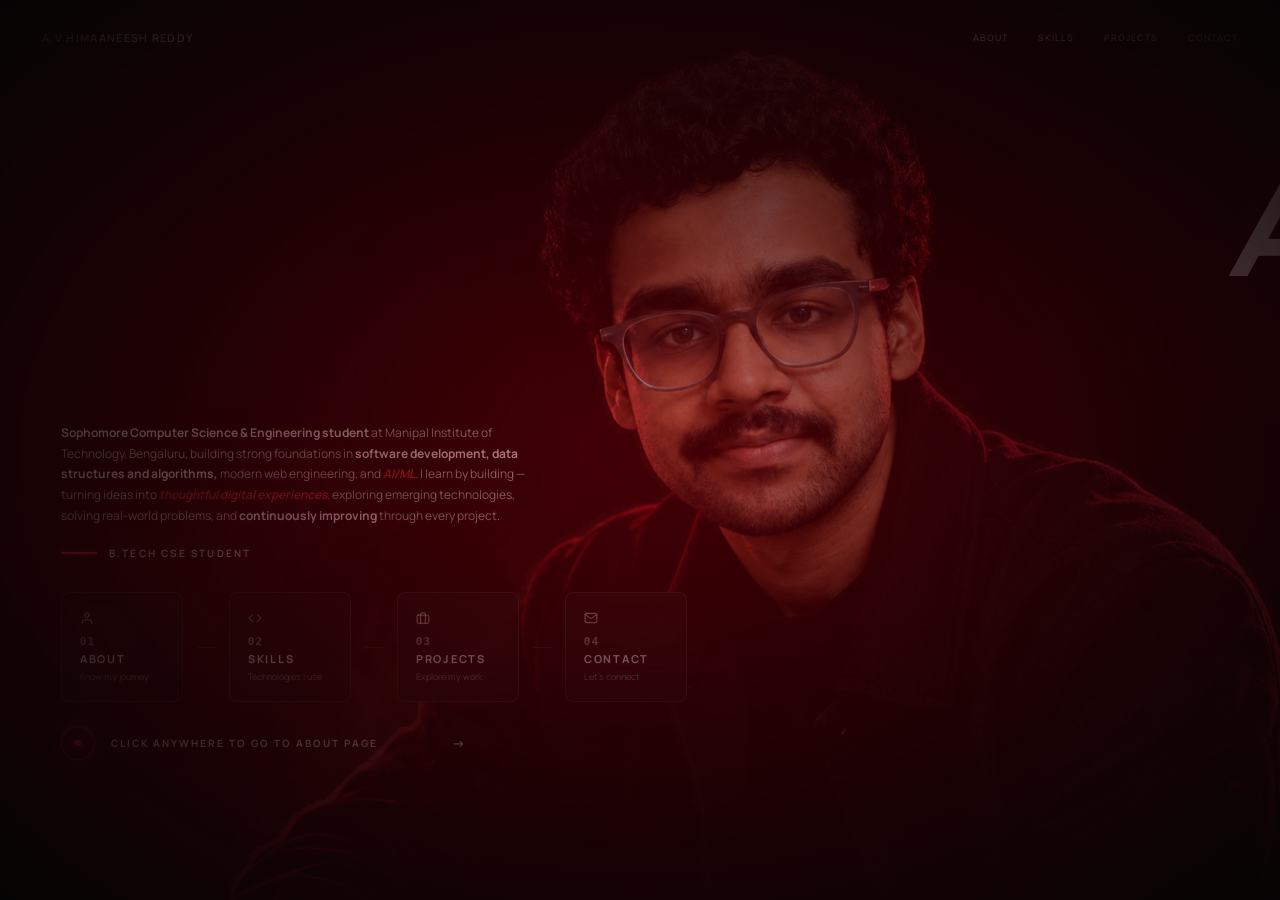
==== commit c5d51c68: "Rectifying mistakes" ====
--- a/index.html
+++ b/index.html
@@ -67,27 +67,7 @@
   <!-- =====================================================
      HERO
 ===================================================== -->
-
   <main class="hero">
-
-    <!-- Final center glow -->
-    <div class="intro-center-glow" id="introCenterGlow"></div>
-
-    <!-- Enter control -->
-    <button class="intro-enter" id="introEnter" type="button">
-      <span class="intro-enter-label">ENTER PORTFOLIO</span>
-      <span class="intro-enter-line"></span>
-      <span class="intro-enter-arrow">↓</span>
-    </button>
-
-    </div>
-
-
-
-    <!-- =====================================================
-       HERO
-  ====================================================== -->
-    <main class="hero">
 
 
       <!-- ===================================================
--- a/style.css
+++ b/style.css
@@ -1418,26 +1418,26 @@
     }
 
     /* =========================================================
-   CINEMATIC PORTFOLIO INTRO
-   ISOLATED — DOES NOT MODIFY HERO
-========================================================= */
+       CINEMATIC PORTFOLIO INTRO
+       ISOLATED — DOES NOT MODIFY HERO
+       ========================================================= */
 
     .portfolio-intro {
       position: fixed;
       inset: 0;
 
-      width: 100%;
+      width: 100vw;
       height: 100dvh;
 
-      z-index: 9999;
+      z-index: 999999;
 
       overflow: hidden;
 
       background:
-        radial-gradient(ellipse at center,
-          rgba(90, 0, 0, 0.30) 0%,
-          rgba(25, 0, 0, 0.65) 42%,
-          #000000 100%);
+        radial-gradient(ellipse at 50% 50%,
+          rgba(120, 0, 10, 0.28) 0%,
+          rgba(35, 2, 5, 0.68) 45%,
+          #050505 100%);
 
       display: flex;
       align-items: center;
@@ -1448,792 +1448,170 @@
 
       pointer-events: auto;
 
+      isolation: isolate;
+
       transition:
         opacity 1.25s cubic-bezier(0.77, 0, 0.175, 1),
         visibility 1.25s;
     }
 
-
-    /* =========================================================
-   RED ATMOSPHERE
-========================================================= */
-
+    /* Red Atmosphere Glow */
     .portfolio-intro .intro-red-atmosphere {
       position: absolute;
-      inset: -20%;
-
-      z-index: 0;
-
+      inset: -25%;
+      z-index: 1;
       pointer-events: none;
-
       background:
         radial-gradient(ellipse at 50% 50%,
-          rgba(150, 0, 0, 0.30) 0%,
-          rgba(80, 0, 0, 0.18) 35%,
+          rgba(160, 0, 12, 0.28) 0%,
+          rgba(70, 0, 6, 0.14) 38%,
           transparent 70%);
-
       filter: blur(60px);
-
-      animation:
-        portfolioIntroAtmosphere 6s ease-in-out infinite alternate;
-    }
-
+      animation: portfolioIntroAtmosphere 6s ease-in-out infinite alternate;
+    }
 
     @keyframes portfolioIntroAtmosphere {
-
       from {
         transform: scale(1);
-        opacity: 0.65;
-      }
-
+        opacity: 0.7;
+      }
       to {
         transform: scale(1.12);
         opacity: 1;
       }
-
-    }
-
-
-    /* =========================================================
-   MOVING LIGHT BEAM
-========================================================= */
-
+    }
+
+    /* Moving Light Beam */
     .portfolio-intro .intro-light {
-
       position: absolute;
-
       top: -25%;
       left: 0;
-
-      width: 11vw;
-      min-width: 90px;
-      max-width: 170px;
-
+      width: clamp(70px, 9vw, 150px);
       height: 150%;
-
-      z-index: 4;
-
+      z-index: 5;
       pointer-events: none;
-
       opacity: 0;
-
-      background:
-        linear-gradient(90deg,
-
-          transparent 0%,
-
-          rgba(255, 0, 0, 0.02) 20%,
-
-          rgba(255, 35, 35, 0.20) 38%,
-
-          rgba(255, 210, 210, 0.95) 50%,
-
-          rgba(255, 35, 35, 0.20) 62%,
-
-          rgba(255, 0, 0, 0.02) 80%,
-
-          transparent 100%);
-
-      filter:
-        blur(2px) drop-shadow(0 0 25px rgba(255, 30, 30, 0.55)) drop-shadow(0 0 65px rgba(255, 0, 0, 0.25));
-
-      mix-blend-mode: screen;
-    }
-
-
-    .portfolio-intro .intro-light::after {
-
-      content: "";
-
-      position: absolute;
-
-      top: 0;
-      left: 50%;
-
-      width: 2px;
-      height: 100%;
-
-      transform: translateX(-50%);
-
-      background:
-        linear-gradient(180deg,
-          transparent,
-          rgba(255, 255, 255, 0.75),
-          transparent);
-
-      box-shadow:
-        0 0 12px rgba(255, 80, 80, 0.9),
-        0 0 35px rgba(255, 0, 0, 0.5);
-    }
-
-
-    /* =========================================================
-   NAME CONTAINER
-========================================================= */
-
-    .portfolio-intro .intro-name-wrap {
-
-      position: absolute;
-
-      left: 50%;
-      top: 50%;
-
-      width: min(92vw, 1500px);
-
-      transform:
-        translate(-50%, -50%);
-
-      z-index: 3;
-
-      pointer-events: none;
-    }
-
-
-    /* =========================================================
-   NAME REVEAL MASK
-========================================================= */
-
-    .portfolio-intro .intro-name-mask {
-
-      position: relative;
-
-      width: 100%;
-
-      overflow: hidden;
-
-      --reveal-position: -15%;
-
-      mask-image:
-        linear-gradient(90deg,
-
-          transparent 0%,
-
-          transparent calc(var(--reveal-position) - 8%),
-
-          #000 calc(var(--reveal-position) - 3%),
-
-          #000 calc(var(--reveal-position) + 3%),
-
-          transparent calc(var(--reveal-position) + 8%),
-
-          transparent 100%);
-
-      -webkit-mask-image:
-        linear-gradient(90deg,
-
-          transparent 0%,
-
-          transparent calc(var(--reveal-position) - 8%),
-
-          #000 calc(var(--reveal-position) - 3%),
-
-          #000 calc(var(--reveal-position) + 3%),
-
-          transparent calc(var(--reveal-position) + 8%),
-
-          transparent 100%);
-
-      mask-repeat: no-repeat;
-      -webkit-mask-repeat: no-repeat;
-
-      mask-size: 100% 100%;
-      -webkit-mask-size: 100% 100%;
-    }
-
-
-    /* =========================================================
-   NAME
-========================================================= */
-
-    .portfolio-intro .intro-name {
-
-      margin: 0;
-      padding: 0;
-
-      width: 100%;
-
-      text-align: center;
-
-      white-space: nowrap;
-
-      font-family:
-        "Manrope",
-        Arial,
-        sans-serif;
-
-      font-size:
-        clamp(2rem, 6vw, 7rem);
-
-      font-weight: 800;
-
-      font-style: italic;
-
-      line-height: 0.95;
-
-      letter-spacing:
-        clamp(-0.04em, -0.12vw, -0.02em);
-
-      color: #F2EEE6;
-
-      text-shadow:
-        0 0 20px rgba(255, 255, 255, 0.08),
-
-        0 0 50px rgba(255, 0, 0, 0.10);
-
-      user-select: none;
-    }
-
-
-    /* =========================================================
-   CENTER GLOW
-========================================================= */
-
-    .portfolio-intro .intro-center-glow {
-
-      position: absolute;
-
-      left: 50%;
-      top: 50%;
-
-      width: min(55vw, 750px);
-      height: min(55vw, 750px);
-
-      transform:
-        translate(-50%, -50%) scale(0.65);
-
-      z-index: 1;
-
-      border-radius: 50%;
-
-      background:
-        radial-gradient(circle,
-
-          rgba(170, 0, 0, 0.18) 0%,
-
-          rgba(100, 0, 0, 0.08) 35%,
-
-          transparent 72%);
-
-      filter: blur(45px);
-
-      opacity: 0;
-
-      pointer-events: none;
-
-      transition:
-        opacity 1.2s ease,
-        transform 1.2s cubic-bezier(0.22, 1, 0.36, 1);
-    }
-
-
-    .portfolio-intro.center-stopped .intro-center-glow {
-
-      opacity: 1;
-
-      transform:
-        translate(-50%, -50%) scale(1);
-    }
-
-
-    /* =========================================================
-   CENTER → FULL NAME REVEAL
-========================================================= */
-
-    .portfolio-intro.center-stopped .intro-name-mask {
-
-      animation:
-        introFullNameReveal 1.45s cubic-bezier(0.22, 1, 0.36, 1) forwards;
-    }
-
-
-    @keyframes introFullNameReveal {
-
-      0% {
-
-        mask-image:
-          linear-gradient(90deg,
-
-            transparent 0%,
-
-            transparent 43%,
-
-            #000 48%,
-
-            #000 52%,
-
-            transparent 57%,
-
-            transparent 100%);
-
-        -webkit-mask-image:
-          linear-gradient(90deg,
-
-            transparent 0%,
-
-            transparent 43%,
-
-            #000 48%,
-
-            #000 52%,
-
-            transparent 57%,
-
-            transparent 100%);
-      }
-
-
-      100% {
-
-        mask-image:
-          linear-gradient(90deg,
-            #000 0%,
-            #000 100%);
-
-        -webkit-mask-image:
-          linear-gradient(90deg,
-            #000 0%,
-            #000 100%);
-      }
-
-    }
-
-
-    /* =========================================================
-   ENTER PORTFOLIO
-========================================================= */
-
-    .portfolio-intro .intro-enter {
-
-      position: absolute;
-
-      left: 50%;
-      bottom: 8vh;
-
-      transform:
-        translateX(-50%) translateY(20px);
-
-      z-index: 10;
-
-      display: flex;
-
-      align-items: center;
-
-      gap: 15px;
-
-      padding: 0;
-
-      border: 0;
-
-      background: transparent;
-
-      color: #F2EEE6;
-
-      font-family:
-        "Manrope",
-        Arial,
-        sans-serif;
-
-      cursor: pointer;
-
-      opacity: 0;
-      visibility: hidden;
-
-      transition:
-        opacity 0.8s ease,
-        transform 0.8s cubic-bezier(0.22, 1, 0.36, 1);
-    }
-
-
-    .portfolio-intro .intro-enter.visible {
-
-      opacity: 1;
-
-      visibility: visible;
-
-      transform:
-        translateX(-50%) translateY(0);
-    }
-
-
-    .portfolio-intro .intro-enter-label {
-
-      font-size: 10px;
-
-      font-weight: 700;
-
-      letter-spacing: 0.25em;
-
-      white-space: nowrap;
-    }
-
-
-    .portfolio-intro .intro-enter-line {
-
-      width: 45px;
-
-      height: 1px;
-
-      background:
-        rgba(242, 238, 230, 0.7);
-
-      transition:
-        width 0.4s ease;
-    }
-
-
-    .portfolio-intro .intro-enter-arrow {
-
-      font-size: 15px;
-
-      line-height: 1;
-
-      transition:
-        transform 0.4s ease;
-    }
-
-
-    .portfolio-intro .intro-enter:hover .intro-enter-line {
-
-      width: 68px;
-    }
-
-
-    .portfolio-intro .intro-enter:hover .intro-enter-arrow {
-
-      transform:
-        translateY(5px);
-    }
-
-
-    /* =========================================================
-   EXIT
-========================================================= */
-
-    .portfolio-intro.exit {
-
-      opacity: 0;
-
-      visibility: hidden;
-
-      pointer-events: none;
-    }
-
-
-    .portfolio-intro.exit .intro-name {
-
-      transform: scale(1.035);
-
-      filter: blur(3px);
-
-      transition:
-        transform 1.2s ease,
-        filter 1.2s ease;
-    }
-
-
-    .portfolio-intro.exit .intro-light {
-
-      opacity: 0;
-
-      transition:
-        opacity 0.5s ease;
-    }
-
-
-    /* =========================================================
-   MOBILE
-========================================================= */
-
-    @media (max-width: 700px) {
-
-      .portfolio-intro .intro-name-wrap {
-
-        width: 94vw;
-      }
-
-      .portfolio-intro .intro-name {
-
-        font-size:
-          clamp(1.4rem, 8vw, 3.5rem);
-
-        letter-spacing: -0.025em;
-      }
-
-      .portfolio-intro .intro-light {
-
-        width: 20vw;
-        min-width: 65px;
-      }
-
-      .portfolio-intro .intro-enter {
-
-        bottom: 6vh;
-      }
-
-      .portfolio-intro .intro-enter-label {
-
-        font-size: 8px;
-
-        letter-spacing: 0.20em;
-      }
-
-    }
-
-    /* =========================================================
-   PORTFOLIO CINEMATIC INTRO
-   ISOLATED FULL-SCREEN OVERLAY
-========================================================= */
-
-    .portfolio-intro {
-      position: fixed !important;
-      inset: 0 !important;
-
-      width: 100vw !important;
-      height: 100dvh !important;
-
-      margin: 0 !important;
-      padding: 0 !important;
-
-      z-index: 999999 !important;
-
-      overflow: hidden !important;
-
-      display: flex !important;
-      align-items: center !important;
-      justify-content: center !important;
-
-      background:
-        radial-gradient(ellipse at 50% 48%,
-          rgba(95, 0, 0, 0.38) 0%,
-          rgba(35, 0, 0, 0.72) 42%,
-          rgba(3, 0, 0, 0.98) 82%,
-          #000 100%) !important;
-
-      opacity: 1 !important;
-      visibility: visible !important;
-
-      pointer-events: auto !important;
-
-      isolation: isolate !important;
-    }
-
-
-    /* Hide the actual portfolio completely underneath */
-
-    .portfolio-intro~.hero {
-      position: relative;
-    }
-
-
-    /* =========================================================
-   ATMOSPHERE
-========================================================= */
-
-    .portfolio-intro .intro-red-atmosphere {
-      position: absolute !important;
-      inset: -25% !important;
-
-      z-index: 0 !important;
-
-      background:
-        radial-gradient(ellipse at center,
-          rgba(150, 0, 0, 0.30),
-          rgba(70, 0, 0, 0.15) 38%,
-          transparent 70%) !important;
-
-      filter: blur(55px);
-
-      pointer-events: none !important;
-    }
-
-
-    /* =========================================================
-   LIGHT BEAM
-========================================================= */
-
-    .portfolio-intro .intro-light {
-      position: absolute !important;
-
-      top: -20% !important;
-      left: 0 !important;
-
-      width: 12vw !important;
-      min-width: 90px !important;
-      max-width: 180px !important;
-
-      height: 140% !important;
-
-      z-index: 5 !important;
-
-      opacity: 0;
-
-      pointer-events: none !important;
-
       background:
         linear-gradient(90deg,
           transparent 0%,
-          rgba(255, 0, 0, 0.05) 25%,
-          rgba(255, 60, 60, 0.30) 42%,
-          rgba(255, 225, 225, 1) 50%,
-          rgba(255, 60, 60, 0.30) 58%,
-          rgba(255, 0, 0, 0.05) 75%,
-          transparent 100%) !important;
-
+          rgba(255, 30, 40, 0.05) 20%,
+          rgba(255, 60, 70, 0.35) 42%,
+          rgba(255, 255, 255, 0.98) 50%,
+          rgba(255, 60, 70, 0.35) 58%,
+          rgba(255, 30, 40, 0.05) 80%,
+          transparent 100%);
       filter:
-        blur(2px) drop-shadow(0 0 25px rgba(255, 20, 20, 0.7)) drop-shadow(0 0 70px rgba(255, 0, 0, 0.35));
-
+        blur(2px)
+        drop-shadow(0 0 25px rgba(255, 30, 40, 0.65))
+        drop-shadow(0 0 65px rgba(255, 0, 0, 0.3));
       mix-blend-mode: screen;
     }
 
-
-    /* =========================================================
-   NAME
-========================================================= */
-
+    .portfolio-intro .intro-light::after {
+      content: "";
+      position: absolute;
+      top: 0;
+      left: 50%;
+      width: 2px;
+      height: 100%;
+      transform: translateX(-50%);
+      background: linear-gradient(180deg, transparent, rgba(255, 255, 255, 0.9), transparent);
+      box-shadow: 0 0 12px rgba(255, 90, 90, 0.95), 0 0 35px rgba(255, 0, 0, 0.6);
+    }
+
+    /* Name Wrap & Mask */
     .portfolio-intro .intro-name-wrap {
-      position: absolute !important;
-
-      left: 50% !important;
-      top: 50% !important;
-
-      width: min(92vw, 1500px) !important;
-
-      transform:
-        translate(-50%, -50%) !important;
-
-      z-index: 4 !important;
-
-      margin: 0 !important;
-      padding: 0 !important;
-
-      pointer-events: none !important;
-    }
-
+      position: absolute;
+      left: 50%;
+      top: 50%;
+      width: min(92vw, 1450px);
+      transform: translate(-50%, -50%);
+      z-index: 4;
+      pointer-events: none;
+    }
 
     .portfolio-intro .intro-name-mask {
-      position: relative !important;
-
-      width: 100% !important;
-
-      overflow: hidden !important;
-
-      --reveal-position: -15%;
+      position: relative;
+      width: 100%;
+      overflow: hidden;
+      --reveal-position: -20%;
 
       mask-image:
         linear-gradient(90deg,
           transparent 0%,
-          transparent calc(var(--reveal-position) - 6%),
+          transparent calc(var(--reveal-position) - 8%),
           #000 calc(var(--reveal-position) - 2%),
           #000 calc(var(--reveal-position) + 2%),
-          transparent calc(var(--reveal-position) + 6%),
+          transparent calc(var(--reveal-position) + 8%),
           transparent 100%);
 
       -webkit-mask-image:
         linear-gradient(90deg,
           transparent 0%,
-          transparent calc(var(--reveal-position) - 6%),
+          transparent calc(var(--reveal-position) - 8%),
           #000 calc(var(--reveal-position) - 2%),
           #000 calc(var(--reveal-position) + 2%),
-          transparent calc(var(--reveal-position) + 6%),
+          transparent calc(var(--reveal-position) + 8%),
           transparent 100%);
 
       mask-repeat: no-repeat;
       -webkit-mask-repeat: no-repeat;
-
       mask-size: 100% 100%;
       -webkit-mask-size: 100% 100%;
     }
 
-
     .portfolio-intro .intro-name {
-      display: block !important;
-
-      width: 100% !important;
-
-      margin: 0 !important;
-      padding: 0 !important;
-
-      text-align: center !important;
-
-      white-space: nowrap !important;
-
-      font-family:
-        "Manrope",
-        Arial,
-        sans-serif !important;
-
-      font-size:
-        clamp(2.3rem, 6.2vw, 7.5rem) !important;
-
-      font-weight: 800 !important;
-
-      font-style: italic !important;
-
-      line-height: 0.95 !important;
-
-      letter-spacing: -0.055em !important;
-
-      color: #F2EEE6 !important;
-
+      display: block;
+      width: 100%;
+      margin: 0;
+      padding: 0;
+      text-align: center;
+      white-space: nowrap;
+      font-family: "Manrope", Arial, sans-serif;
+      font-size: clamp(2.2rem, 5.8vw, 6.8rem);
+      font-weight: 800;
+      font-style: italic;
+      line-height: 0.95;
+      letter-spacing: -0.04em;
+      color: #F2EEE6;
       text-shadow:
-        0 0 25px rgba(255, 255, 255, 0.08),
-        0 0 55px rgba(255, 0, 0, 0.12) !important;
-    }
-
-
-    /* =========================================================
-   CENTER GLOW
-========================================================= */
-
+        0 0 25px rgba(255, 255, 255, 0.12),
+        0 0 55px rgba(255, 0, 0, 0.15);
+      user-select: none;
+    }
+
+    /* Center Glow */
     .portfolio-intro .intro-center-glow {
-      position: absolute !important;
-
-      left: 50% !important;
-      top: 50% !important;
-
-      width: 600px !important;
-      height: 600px !important;
-
-      transform:
-        translate(-50%, -50%) !important;
-
-      z-index: 2 !important;
-
-      border-radius: 50% !important;
-
+      position: absolute;
+      left: 50%;
+      top: 50%;
+      width: min(55vw, 650px);
+      height: min(55vw, 650px);
+      transform: translate(-50%, -50%) scale(0.7);
+      z-index: 2;
+      border-radius: 50%;
       background:
         radial-gradient(circle,
-          rgba(160, 0, 0, 0.18),
-          transparent 70%) !important;
-
-      filter: blur(45px);
-
+          rgba(180, 0, 15, 0.22) 0%,
+          rgba(100, 0, 10, 0.08) 45%,
+          transparent 72%);
+      filter: blur(50px);
       opacity: 0;
-
-      pointer-events: none !important;
-
-      transition: opacity 1s ease;
-    }
-
+      pointer-events: none;
+      transition: opacity 1.2s ease, transform 1.2s cubic-bezier(0.22, 1, 0.36, 1);
+    }
 
     .portfolio-intro.center-stopped .intro-center-glow {
       opacity: 1;
-    }
-
-
-    /* =========================================================
-   CENTER → FULL NAME
-========================================================= */
-
+      transform: translate(-50%, -50%) scale(1);
+    }
+
+    /* Center Outward Reveal Animation */
     .portfolio-intro.center-stopped .intro-name-mask {
-
-      animation:
-        portfolioFullNameReveal 1.4s cubic-bezier(0.22, 1, 0.36, 1) forwards;
-    }
-
+      animation: portfolioFullNameReveal 1.45s cubic-bezier(0.22, 1, 0.36, 1) forwards;
+    }
 
     @keyframes portfolioFullNameReveal {
-
       0% {
         mask-image:
           linear-gradient(90deg,
@@ -2243,7 +1621,6 @@
             #000 52%,
             transparent 57%,
             transparent 100%);
-
         -webkit-mask-image:
           linear-gradient(90deg,
             transparent 0%,
@@ -2253,139 +1630,104 @@
             transparent 57%,
             transparent 100%);
       }
-
       100% {
-        mask-image:
-          linear-gradient(90deg,
-            #000 0%,
-            #000 100%);
-
-        -webkit-mask-image:
-          linear-gradient(90deg,
-            #000 0%,
-            #000 100%);
-      }
-    }
-
-
-    /* =========================================================
-   ENTER BUTTON
-========================================================= */
-
+        mask-image: linear-gradient(90deg, #000 0%, #000 100%);
+        -webkit-mask-image: linear-gradient(90deg, #000 0%, #000 100%);
+      }
+    }
+
+    /* Enter Portfolio Button */
     .portfolio-intro .intro-enter {
-
-      position: absolute !important;
-
-      left: 50% !important;
-      bottom: 7vh !important;
-
-      transform:
-        translateX(-50%) translateY(18px) !important;
-
-      z-index: 10 !important;
-
-      display: flex !important;
-
-      align-items: center !important;
-      gap: 15px !important;
-
-      margin: 0 !important;
-      padding: 0 !important;
-
-      border: 0 !important;
-
-      background: transparent !important;
-
-      color: #F2EEE6 !important;
-
-      font-family:
-        "Manrope",
-        Arial,
-        sans-serif !important;
-
-      cursor: pointer !important;
-
-      opacity: 0 !important;
-      visibility: hidden !important;
-
-      transition:
-        opacity 0.8s ease,
-        transform 0.8s ease !important;
-    }
-
+      position: absolute;
+      left: 50%;
+      bottom: 8vh;
+      transform: translateX(-50%) translateY(20px);
+      z-index: 10;
+      display: flex;
+      align-items: center;
+      gap: 15px;
+      padding: 0;
+      border: 0;
+      background: transparent;
+      color: #F2EEE6;
+      font-family: "Manrope", Arial, sans-serif;
+      cursor: pointer;
+      opacity: 0;
+      visibility: hidden;
+      transition: opacity 0.8s ease, transform 0.8s cubic-bezier(0.22, 1, 0.36, 1);
+    }
 
     .portfolio-intro .intro-enter.visible {
-
-      opacity: 1 !important;
-      visibility: visible !important;
-
-      transform:
-        translateX(-50%) translateY(0) !important;
-    }
-
+      opacity: 1;
+      visibility: visible;
+      transform: translateX(-50%) translateY(0);
+    }
 
     .portfolio-intro .intro-enter-label {
-
-      font-size: 10px !important;
-
-      font-weight: 700 !important;
-
-      letter-spacing: 0.25em !important;
-
-      white-space: nowrap !important;
-    }
-
+      font-size: 10px;
+      font-weight: 700;
+      letter-spacing: 0.25em;
+      white-space: nowrap;
+    }
 
     .portfolio-intro .intro-enter-line {
-
-      width: 48px !important;
-      height: 1px !important;
-
-      background: rgba(242, 238, 230, 0.7) !important;
-    }
-
+      width: 45px;
+      height: 1px;
+      background: rgba(242, 238, 230, 0.7);
+      transition: width 0.4s ease;
+    }
 
     .portfolio-intro .intro-enter-arrow {
-
-      font-size: 15px !important;
-    }
-
-
-    /* =========================================================
-   EXIT
-========================================================= */
-
+      font-size: 15px;
+      line-height: 1;
+      transition: transform 0.4s ease;
+    }
+
+    .portfolio-intro .intro-enter:hover .intro-enter-line {
+      width: 68px;
+    }
+
+    .portfolio-intro .intro-enter:hover .intro-enter-arrow {
+      transform: translateY(5px);
+    }
+
+    /* Exit Transition */
     .portfolio-intro.exit {
-
-      opacity: 0 !important;
-
-      visibility: hidden !important;
-
-      pointer-events: none !important;
-
-      transition:
-        opacity 1.2s ease,
-        visibility 1.2s !important;
-    }
-
-
-    /* =========================================================
-   MOBILE
-========================================================= */
-
+      opacity: 0;
+      visibility: hidden;
+      pointer-events: none;
+      transition: opacity 1.2s cubic-bezier(0.77, 0, 0.175, 1), visibility 1.2s;
+    }
+
+    .portfolio-intro.exit .intro-name {
+      transform: scale(1.035);
+      filter: blur(3px);
+      transition: transform 1.2s ease, filter 1.2s ease;
+    }
+
+    .portfolio-intro.exit .intro-light {
+      opacity: 0;
+      transition: opacity 0.5s ease;
+    }
+
+    /* Responsive Mobile Adjustments */
     @media (max-width: 700px) {
-
       .portfolio-intro .intro-name-wrap {
-        width: 94vw !important;
-      }
-
+        width: 94vw;
+      }
       .portfolio-intro .intro-name {
-        font-size:
-          clamp(1.5rem, 8vw, 3.5rem) !important;
-      }
-
+        font-size: clamp(1.4rem, 8vw, 3.5rem);
+        letter-spacing: -0.025em;
+      }
       .portfolio-intro .intro-light {
-        width: 20vw !important;
-      }
-
+        width: 22vw;
+        min-width: 65px;
+      }
+      .portfolio-intro .intro-enter {
+        bottom: 6vh;
+      }
+      .portfolio-intro .intro-enter-label {
+        font-size: 8px;
+        letter-spacing: 0.20em;
+      }
     }
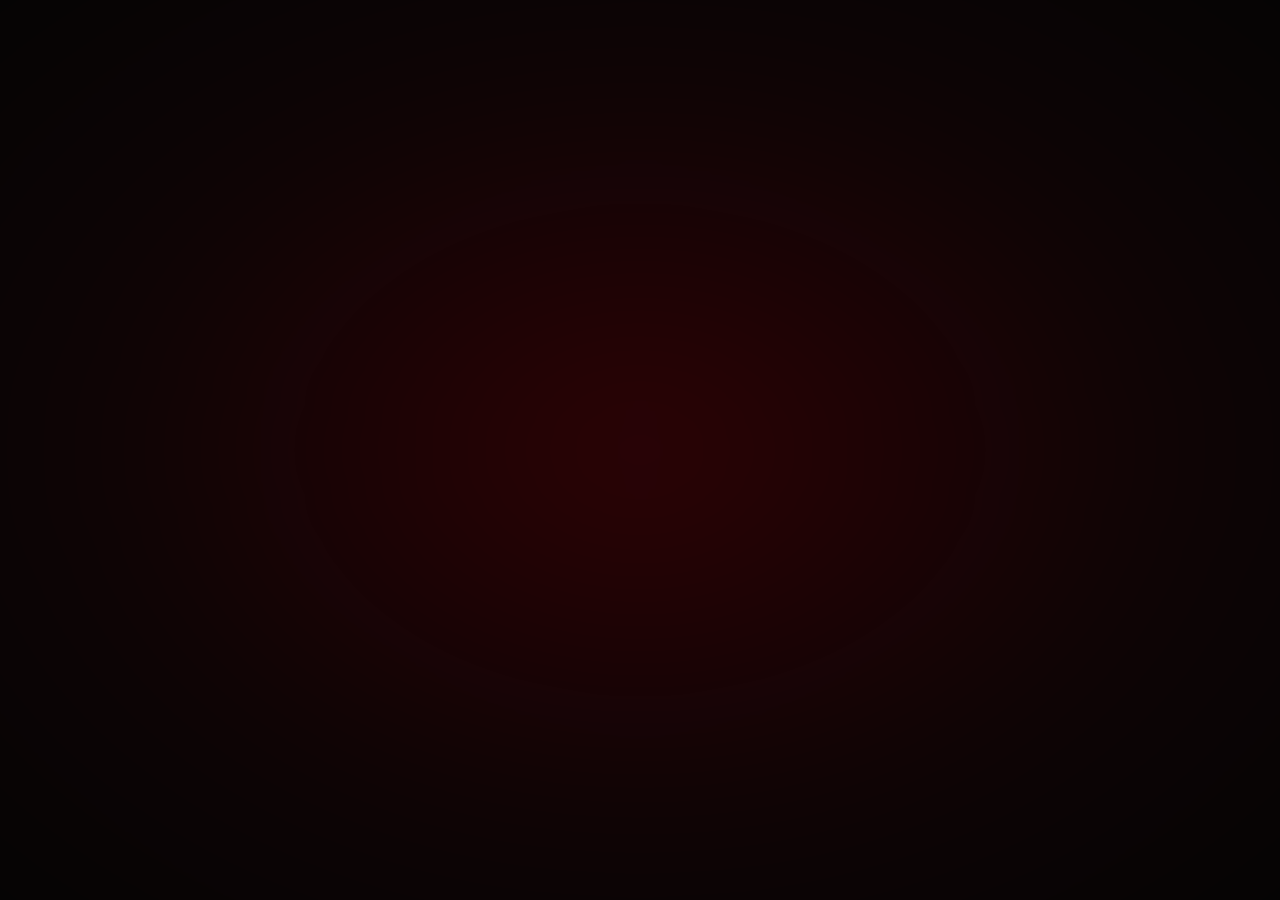
==== commit aecfb9e4: "Entry effect" ====
--- a/index.html
+++ b/index.html
@@ -41,25 +41,28 @@
 
     <div class="intro-red-atmosphere"></div>
 
-    <div class="intro-light" id="introLight"></div>
-
     <div class="intro-name-wrap">
+      
+      <div class="intro-light" id="introLight"></div>
+
       <div class="intro-name-mask">
-
         <h1 class="intro-name" id="introName">
           A.V. HIMAANEESH REDDY
         </h1>
-
       </div>
+
     </div>
 
     <div class="intro-center-glow" id="introCenterGlow"></div>
 
-    <button class="intro-enter" id="introEnter" type="button">
-      <span class="intro-enter-label">ENTER PORTFOLIO</span>
-      <span class="intro-enter-line"></span>
-      <span class="intro-enter-arrow">↓</span>
-    </button>
+    <div class="intro-enter" id="introEnter" role="button" tabindex="0" aria-label="Explore the work">
+      <div class="intro-cta-line"></div>
+      <div class="intro-cta-main">
+        <span class="intro-enter-label">EXPLORE THE WORK</span>
+        <span class="intro-enter-arrow">→</span>
+      </div>
+      <p class="intro-enter-sub">Enter the portfolio to discover my work, ideas, and journey.</p>
+    </div>
 
   </div>
 
--- a/style.css
+++ b/style.css
@@ -1419,40 +1419,32 @@
 
     /* =========================================================
        CINEMATIC PORTFOLIO INTRO
-       ISOLATED — DOES NOT MODIFY HERO
+       TRUE OPAQUE FULL-SCREEN CURTAIN (HERO COMPLETELY HIDDEN)
        ========================================================= */
 
     .portfolio-intro {
-      position: fixed;
-      inset: 0;
-
-      width: 100vw;
-      height: 100dvh;
-
-      z-index: 999999;
-
-      overflow: hidden;
-
-      background:
-        radial-gradient(ellipse at 50% 50%,
-          rgba(120, 0, 10, 0.28) 0%,
-          rgba(35, 2, 5, 0.68) 45%,
-          #050505 100%);
-
-      display: flex;
-      align-items: center;
-      justify-content: center;
-
-      opacity: 1;
-      visibility: visible;
-
-      pointer-events: auto;
-
-      isolation: isolate;
+      position: fixed !important;
+      inset: 0 !important;
+      width: 100vw !important;
+      height: 100dvh !important;
+      z-index: 999999 !important;
+      overflow: hidden !important;
+
+      /* SOLID OPAQUE BASE BACKGROUND — HERO CANNOT SHOW THROUGH */
+      background: #050505 !important;
+
+      display: flex !important;
+      align-items: center !important;
+      justify-content: center !important;
+
+      opacity: 1 !important;
+      visibility: visible !important;
+      pointer-events: auto !important;
+      isolation: isolate !important;
 
       transition:
-        opacity 1.25s cubic-bezier(0.77, 0, 0.175, 1),
-        visibility 1.25s;
+        opacity 1.2s cubic-bezier(0.77, 0, 0.175, 1),
+        visibility 1.2s !important;
     }
 
     /* Red Atmosphere Glow */
@@ -1463,8 +1455,8 @@
       pointer-events: none;
       background:
         radial-gradient(ellipse at 50% 50%,
-          rgba(160, 0, 12, 0.28) 0%,
-          rgba(70, 0, 6, 0.14) 38%,
+          rgba(150, 0, 10, 0.28) 0%,
+          rgba(60, 0, 6, 0.16) 40%,
           transparent 70%);
       filter: blur(60px);
       animation: portfolioIntroAtmosphere 6s ease-in-out infinite alternate;
@@ -1473,50 +1465,12 @@
     @keyframes portfolioIntroAtmosphere {
       from {
         transform: scale(1);
-        opacity: 0.7;
+        opacity: 0.65;
       }
       to {
         transform: scale(1.12);
-        opacity: 1;
-      }
-    }
-
-    /* Moving Light Beam */
-    .portfolio-intro .intro-light {
-      position: absolute;
-      top: -25%;
-      left: 0;
-      width: clamp(70px, 9vw, 150px);
-      height: 150%;
-      z-index: 5;
-      pointer-events: none;
-      opacity: 0;
-      background:
-        linear-gradient(90deg,
-          transparent 0%,
-          rgba(255, 30, 40, 0.05) 20%,
-          rgba(255, 60, 70, 0.35) 42%,
-          rgba(255, 255, 255, 0.98) 50%,
-          rgba(255, 60, 70, 0.35) 58%,
-          rgba(255, 30, 40, 0.05) 80%,
-          transparent 100%);
-      filter:
-        blur(2px)
-        drop-shadow(0 0 25px rgba(255, 30, 40, 0.65))
-        drop-shadow(0 0 65px rgba(255, 0, 0, 0.3));
-      mix-blend-mode: screen;
-    }
-
-    .portfolio-intro .intro-light::after {
-      content: "";
-      position: absolute;
-      top: 0;
-      left: 50%;
-      width: 2px;
-      height: 100%;
-      transform: translateX(-50%);
-      background: linear-gradient(180deg, transparent, rgba(255, 255, 255, 0.9), transparent);
-      box-shadow: 0 0 12px rgba(255, 90, 90, 0.95), 0 0 35px rgba(255, 0, 0, 0.6);
+        opacity: 0.95;
+      }
     }
 
     /* Name Wrap & Mask */
@@ -1524,35 +1478,61 @@
       position: absolute;
       left: 50%;
       top: 50%;
-      width: min(92vw, 1450px);
+      width: min(90vw, 1300px);
       transform: translate(-50%, -50%);
       z-index: 4;
       pointer-events: none;
+      text-align: center;
+    }
+
+    /* SMALL LOCALIZED LIGHT WINDOW (EXISTS ONLY ACROSS TYPOGRAPHY HEIGHT) */
+    .portfolio-intro .intro-light {
+      position: absolute;
+      top: -20%;
+      bottom: -20%;
+      height: 140%;
+      left: 0;
+      width: clamp(65px, 8vw, 120px);
+      z-index: 5;
+      pointer-events: none;
+      opacity: 0;
+      background:
+        radial-gradient(ellipse at center,
+          rgba(255, 255, 255, 0.98) 0%,
+          rgba(255, 180, 185, 0.70) 25%,
+          rgba(255, 40, 50, 0.35) 55%,
+          transparent 75%);
+      filter:
+        blur(1.5px)
+        drop-shadow(0 0 16px rgba(255, 30, 40, 0.6))
+        drop-shadow(0 0 45px rgba(255, 0, 0, 0.25));
+      mix-blend-mode: screen;
+      transition: opacity 0.5s ease;
+    }
+
+    .portfolio-intro .intro-light::after {
+      content: "";
+      position: absolute;
+      top: 10%;
+      bottom: 10%;
+      left: 50%;
+      width: 2px;
+      transform: translateX(-50%);
+      background: linear-gradient(180deg, transparent, rgba(255, 255, 255, 0.95), transparent);
+      box-shadow: 0 0 10px rgba(255, 80, 80, 0.9);
     }
 
     .portfolio-intro .intro-name-mask {
       position: relative;
       width: 100%;
       overflow: hidden;
-      --reveal-position: -20%;
-
-      mask-image:
-        linear-gradient(90deg,
-          transparent 0%,
-          transparent calc(var(--reveal-position) - 8%),
-          #000 calc(var(--reveal-position) - 2%),
-          #000 calc(var(--reveal-position) + 2%),
-          transparent calc(var(--reveal-position) + 8%),
-          transparent 100%);
-
-      -webkit-mask-image:
-        linear-gradient(90deg,
-          transparent 0%,
-          transparent calc(var(--reveal-position) - 8%),
-          #000 calc(var(--reveal-position) - 2%),
-          #000 calc(var(--reveal-position) + 2%),
-          transparent calc(var(--reveal-position) + 8%),
-          transparent 100%);
+
+      /* Initial state: OFF-SCREEN (-300px), 100% HIDDEN */
+      --reveal-x: -300px;
+      --reveal-w: 80px;
+
+      mask-image: radial-gradient(ellipse var(--reveal-w) 180px at var(--reveal-x) 50%, #000 0%, #000 35%, transparent 100%);
+      -webkit-mask-image: radial-gradient(ellipse var(--reveal-w) 180px at var(--reveal-x) 50%, #000 0%, #000 35%, transparent 100%);
 
       mask-repeat: no-repeat;
       -webkit-mask-repeat: no-repeat;
@@ -1568,15 +1548,15 @@
       text-align: center;
       white-space: nowrap;
       font-family: "Manrope", Arial, sans-serif;
-      font-size: clamp(2.2rem, 5.8vw, 6.8rem);
+      font-size: clamp(2.1rem, 5.0vw, 6.2rem);
       font-weight: 800;
       font-style: italic;
-      line-height: 0.95;
-      letter-spacing: -0.04em;
+      line-height: 1.0;
+      letter-spacing: -0.035em;
       color: #F2EEE6;
       text-shadow:
-        0 0 25px rgba(255, 255, 255, 0.12),
-        0 0 55px rgba(255, 0, 0, 0.15);
+        0 0 25px rgba(255, 255, 255, 0.10),
+        0 0 45px rgba(215, 45, 62, 0.15);
       user-select: none;
     }
 
@@ -1585,17 +1565,17 @@
       position: absolute;
       left: 50%;
       top: 50%;
-      width: min(55vw, 650px);
-      height: min(55vw, 650px);
-      transform: translate(-50%, -50%) scale(0.7);
+      width: min(45vw, 500px);
+      height: min(45vw, 500px);
+      transform: translate(-50%, -50%) scale(0.65);
       z-index: 2;
       border-radius: 50%;
       background:
         radial-gradient(circle,
-          rgba(180, 0, 15, 0.22) 0%,
-          rgba(100, 0, 10, 0.08) 45%,
+          rgba(180, 0, 15, 0.20) 0%,
+          rgba(90, 0, 8, 0.05) 45%,
           transparent 72%);
-      filter: blur(50px);
+      filter: blur(48px);
       opacity: 0;
       pointer-events: none;
       transition: opacity 1.2s ease, transform 1.2s cubic-bezier(0.22, 1, 0.36, 1);
@@ -1606,55 +1586,25 @@
       transform: translate(-50%, -50%) scale(1);
     }
 
-    /* Center Outward Reveal Animation */
-    .portfolio-intro.center-stopped .intro-name-mask {
-      animation: portfolioFullNameReveal 1.45s cubic-bezier(0.22, 1, 0.36, 1) forwards;
-    }
-
-    @keyframes portfolioFullNameReveal {
-      0% {
-        mask-image:
-          linear-gradient(90deg,
-            transparent 0%,
-            transparent 43%,
-            #000 48%,
-            #000 52%,
-            transparent 57%,
-            transparent 100%);
-        -webkit-mask-image:
-          linear-gradient(90deg,
-            transparent 0%,
-            transparent 43%,
-            #000 48%,
-            #000 52%,
-            transparent 57%,
-            transparent 100%);
-      }
-      100% {
-        mask-image: linear-gradient(90deg, #000 0%, #000 100%);
-        -webkit-mask-image: linear-gradient(90deg, #000 0%, #000 100%);
-      }
-    }
-
-    /* Enter Portfolio Button */
+    /* PREMIUM PORTFOLIO INVITATION CTA */
     .portfolio-intro .intro-enter {
       position: absolute;
       left: 50%;
-      bottom: 8vh;
-      transform: translateX(-50%) translateY(20px);
+      top: calc(50% + clamp(65px, 11vh, 110px));
+      transform: translateX(-50%) translateY(16px);
       z-index: 10;
       display: flex;
+      flex-direction: column;
       align-items: center;
-      gap: 15px;
-      padding: 0;
-      border: 0;
-      background: transparent;
-      color: #F2EEE6;
-      font-family: "Manrope", Arial, sans-serif;
+      text-align: center;
       cursor: pointer;
       opacity: 0;
       visibility: hidden;
-      transition: opacity 0.8s ease, transform 0.8s cubic-bezier(0.22, 1, 0.36, 1);
+      outline: none;
+      user-select: none;
+      transition:
+        opacity 0.9s cubic-bezier(0.22, 1, 0.36, 1),
+        transform 0.9s cubic-bezier(0.22, 1, 0.36, 1);
     }
 
     .portfolio-intro .intro-enter.visible {
@@ -1663,32 +1613,90 @@
       transform: translateX(-50%) translateY(0);
     }
 
+    /* Subtle Line Accent above CTA */
+    .portfolio-intro .intro-cta-line {
+      width: 0;
+      height: 1px;
+      background: linear-gradient(90deg, transparent, rgba(215, 45, 62, 0.65), transparent);
+      margin-bottom: 18px;
+      transition: width 0.8s cubic-bezier(0.22, 1, 0.36, 1) 0.1s;
+    }
+
+    .portfolio-intro .intro-enter.visible .intro-cta-line {
+      width: 80px;
+    }
+
+    .portfolio-intro .intro-cta-main {
+      display: flex;
+      align-items: center;
+      gap: 14px;
+      opacity: 0;
+      transform: translateY(12px);
+      transition: opacity 0.8s ease 0.25s, transform 0.8s cubic-bezier(0.22, 1, 0.36, 1) 0.25s;
+    }
+
+    .portfolio-intro .intro-enter.visible .intro-cta-main {
+      opacity: 1;
+      transform: translateY(0);
+    }
+
     .portfolio-intro .intro-enter-label {
-      font-size: 10px;
+      font-family: "Manrope", Arial, sans-serif;
+      font-size: clamp(11px, 1.0vw, 13px);
       font-weight: 700;
-      letter-spacing: 0.25em;
+      letter-spacing: 0.28em;
+      text-transform: uppercase;
+      color: #F2EEE6;
       white-space: nowrap;
-    }
-
-    .portfolio-intro .intro-enter-line {
-      width: 45px;
-      height: 1px;
-      background: rgba(242, 238, 230, 0.7);
-      transition: width 0.4s ease;
+      transition: color 0.3s ease, letter-spacing 0.3s ease;
     }
 
     .portfolio-intro .intro-enter-arrow {
-      font-size: 15px;
+      font-size: 16px;
       line-height: 1;
-      transition: transform 0.4s ease;
-    }
-
-    .portfolio-intro .intro-enter:hover .intro-enter-line {
-      width: 68px;
-    }
-
-    .portfolio-intro .intro-enter:hover .intro-enter-arrow {
-      transform: translateY(5px);
+      color: rgba(215, 45, 62, 0.9);
+      transition: transform 0.3s ease, color 0.3s ease;
+    }
+
+    .portfolio-intro .intro-enter-sub {
+      margin-top: 8px;
+      font-family: "Manrope", Arial, sans-serif;
+      font-size: clamp(12px, 0.9vw, 14px);
+      font-weight: 500;
+      color: rgba(215, 207, 196, 0.65);
+      letter-spacing: 0.02em;
+      opacity: 0;
+      transform: translateY(10px);
+      transition: opacity 0.8s ease 0.4s, transform 0.8s cubic-bezier(0.22, 1, 0.36, 1) 0.4s;
+    }
+
+    .portfolio-intro .intro-enter.visible .intro-enter-sub {
+      opacity: 1;
+      transform: translateY(0);
+    }
+
+    /* CTA Hover & Focus States */
+    .portfolio-intro .intro-enter:hover .intro-enter-label,
+    .portfolio-intro .intro-enter:focus-visible .intro-enter-label {
+      color: #FFFFFF;
+      letter-spacing: 0.32em;
+    }
+
+    .portfolio-intro .intro-enter:hover .intro-enter-arrow,
+    .portfolio-intro .intro-enter:focus-visible .intro-enter-arrow {
+      transform: translateX(6px);
+      color: #D72D3E;
+    }
+
+    .portfolio-intro .intro-enter:hover .intro-cta-line,
+    .portfolio-intro .intro-enter:focus-visible .intro-cta-line {
+      width: 120px;
+      background: linear-gradient(90deg, transparent, #D72D3E, transparent);
+    }
+
+    .portfolio-intro .intro-enter:hover .intro-enter-sub,
+    .portfolio-intro .intro-enter:focus-visible .intro-enter-sub {
+      color: rgba(242, 238, 230, 0.9);
     }
 
     /* Exit Transition */
@@ -1705,9 +1713,10 @@
       transition: transform 1.2s ease, filter 1.2s ease;
     }
 
-    .portfolio-intro.exit .intro-light {
+    .portfolio-intro.exit .intro-enter {
       opacity: 0;
-      transition: opacity 0.5s ease;
+      transform: translateX(-50%) translateY(-10px);
+      transition: opacity 0.5s ease, transform 0.5s ease;
     }
 
     /* Responsive Mobile Adjustments */
@@ -1716,18 +1725,22 @@
         width: 94vw;
       }
       .portfolio-intro .intro-name {
-        font-size: clamp(1.4rem, 8vw, 3.5rem);
+        font-size: clamp(1.4rem, 7.5vw, 3.2rem);
         letter-spacing: -0.025em;
       }
       .portfolio-intro .intro-light {
-        width: 22vw;
-        min-width: 65px;
+        width: 20vw;
+        min-width: 60px;
       }
       .portfolio-intro .intro-enter {
-        bottom: 6vh;
+        top: calc(50% + clamp(55px, 9vh, 90px));
       }
       .portfolio-intro .intro-enter-label {
-        font-size: 8px;
-        letter-spacing: 0.20em;
+        font-size: 10px;
+        letter-spacing: 0.22em;
+      }
+      .portfolio-intro .intro-enter-sub {
+        font-size: 11px;
+        padding: 0 16px;
       }
     }
